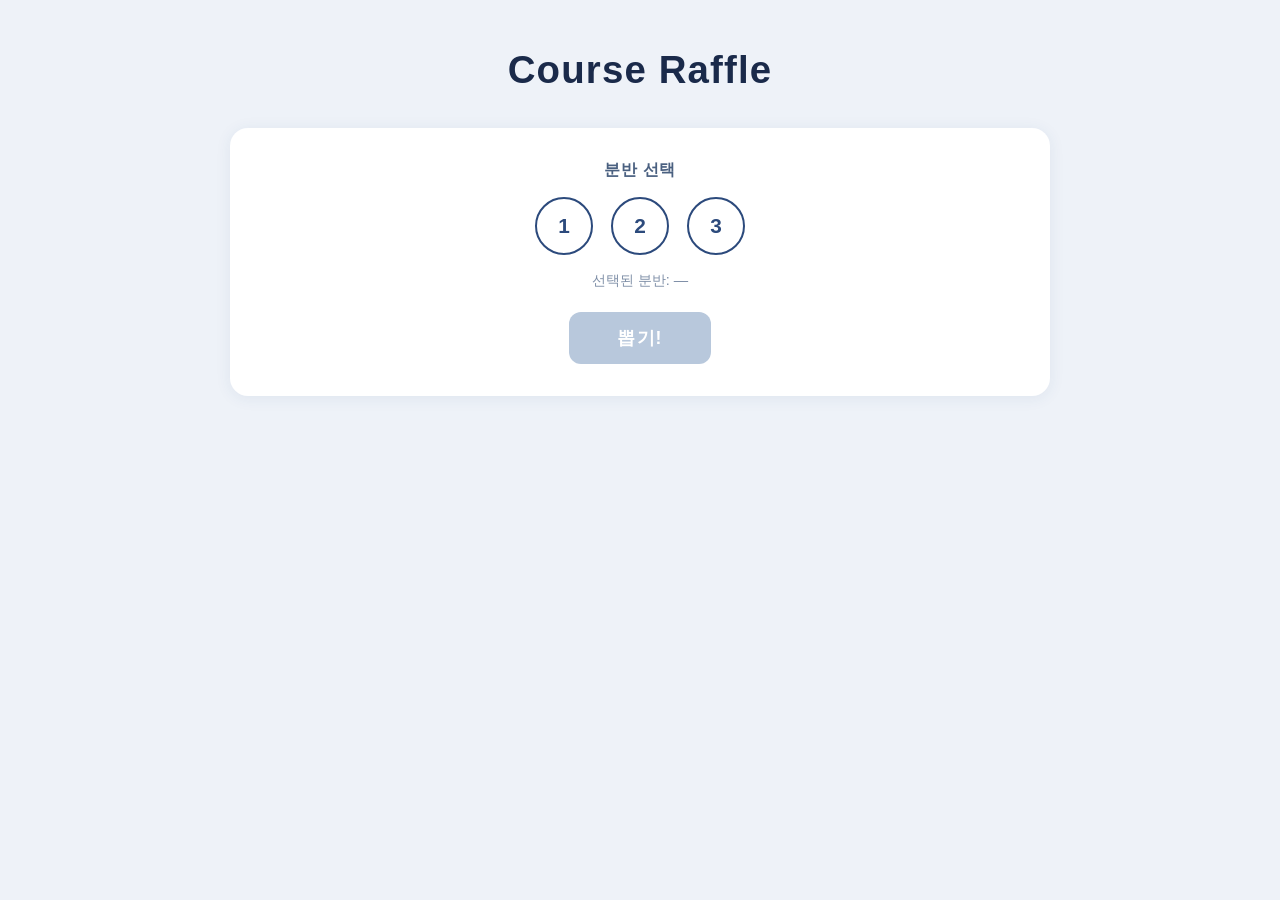
==== index.html @ d4eabc85 "Initial release: Course Raffle Poisson draw app Interactive web app that draws 30 iid Poisson(λ=10) " ====
<!DOCTYPE html>
<html lang="ko">
<head>
  <meta charset="UTF-8">
  <meta name="viewport" content="width=device-width, initial-scale=1.0">
  <title>Course Raffle</title>
  <link rel="stylesheet" href="style.css">
</head>
<body>
  <div class="container">
    <h1>Course Raffle</h1>

    <section class="controls">
      <p class="label">분반 선택</p>
      <div class="section-buttons">
        <button class="section-btn" onclick="selectSection(1)">1</button>
        <button class="section-btn" onclick="selectSection(2)">2</button>
        <button class="section-btn" onclick="selectSection(3)">3</button>
      </div>
      <p class="selected-label" id="selected-label">선택된 분반: —</p>
      <button class="draw-btn" id="draw-btn" onclick="runDraw()" disabled>뽑기!</button>
    </section>

    <section class="cards-section" id="cards-section" style="display:none">
      <h2>분반 <span id="cards-section-num"></span> — 이번 뽑기 결과</h2>
      <div class="card-grid" id="card-grid"></div>
      <div class="summary">
        <span>평균: <strong id="avg-display"></strong></span>
        <button class="export-btn" id="export-btn">CSV 다운로드</button>
      </div>
    </section>

    <section class="history-section" id="history-section" style="display:none">
      <h2>과거 기록 — 분반 <span id="history-section-num"></span></h2>
      <table id="history-table">
        <thead>
          <tr>
            <th>#</th>
            <th>날짜</th>
            <th>평균</th>
          </tr>
        </thead>
        <tbody id="history-body"></tbody>
      </table>
    </section>
  </div>

  <script src="app.js"></script>
</body>
</html>
---- style.css ----
* {
  box-sizing: border-box;
  margin: 0;
  padding: 0;
}

body {
  font-family: 'Apple SD Gothic Neo', 'Malgun Gothic', 'Segoe UI', sans-serif;
  background: #eef2f8;
  color: #1a2a4a;
  min-height: 100vh;
}

.container {
  max-width: 860px;
  margin: 0 auto;
  padding: 48px 20px 64px;
}

h1 {
  font-size: 2.4rem;
  font-weight: 800;
  text-align: center;
  color: #1a2a4a;
  margin-bottom: 36px;
  letter-spacing: 0.03em;
}

h2 {
  font-size: 1.05rem;
  font-weight: 700;
  color: #2c4a7c;
  margin-bottom: 18px;
}

/* ── Controls ───────────────────────────────────────────────────────────── */
.controls {
  background: white;
  border-radius: 18px;
  padding: 32px 28px;
  box-shadow: 0 2px 16px rgba(44, 74, 124, 0.08);
  text-align: center;
  margin-bottom: 28px;
}

.label {
  font-size: 1rem;
  font-weight: 700;
  color: #4a6080;
  margin-bottom: 16px;
  letter-spacing: 0.04em;
}

.section-buttons {
  display: flex;
  justify-content: center;
  gap: 18px;
  margin-bottom: 16px;
}

.section-btn {
  width: 58px;
  height: 58px;
  border-radius: 50%;
  border: 2px solid #2c4a7c;
  background: white;
  color: #2c4a7c;
  font-size: 1.3rem;
  font-weight: 800;
  cursor: pointer;
  transition: all 0.18s ease;
}

.section-btn:hover {
  background: #e8f0ff;
  transform: translateY(-2px);
}

.section-btn.active {
  background: #2c4a7c;
  color: white;
  box-shadow: 0 4px 12px rgba(44, 74, 124, 0.35);
}

.selected-label {
  font-size: 0.9rem;
  color: #8090a8;
  margin-bottom: 22px;
}

.draw-btn {
  background: #2c4a7c;
  color: white;
  border: none;
  border-radius: 12px;
  padding: 14px 48px;
  font-size: 1.1rem;
  font-weight: 800;
  cursor: pointer;
  letter-spacing: 0.06em;
  transition: all 0.18s ease;
}

.draw-btn:hover:not(:disabled) {
  background: #1a3060;
  transform: translateY(-2px);
  box-shadow: 0 6px 16px rgba(44, 74, 124, 0.35);
}

.draw-btn:disabled {
  background: #b8c8dc;
  cursor: not-allowed;
}

/* ── Card grid ──────────────────────────────────────────────────────────── */
.cards-section {
  background: white;
  border-radius: 18px;
  padding: 28px;
  box-shadow: 0 2px 16px rgba(44, 74, 124, 0.08);
  margin-bottom: 28px;
}

.card-grid {
  display: grid;
  grid-template-columns: repeat(6, 1fr);
  gap: 10px;
  margin-bottom: 22px;
}

.card {
  border: 1.5px solid #d0e2f4;
  border-radius: 10px;
  aspect-ratio: 2 / 3;
  display: flex;
  flex-direction: column;
  align-items: center;
  justify-content: center;
  position: relative;
  box-shadow: 0 2px 8px rgba(0, 0, 0, 0.09);
  animation: flipIn 0.45s ease both;
  cursor: default;
  transition: transform 0.15s, box-shadow 0.15s;
}

.card:hover {
  transform: translateY(-3px) scale(1.04);
  box-shadow: 0 6px 16px rgba(44, 74, 124, 0.18);
  z-index: 2;
}

.card-index {
  position: absolute;
  top: 5px;
  left: 7px;
  font-size: 0.6rem;
  color: #a0b4cc;
  font-weight: 600;
}

.card-value {
  font-size: 1.55rem;
  font-weight: 800;
  color: #1a2a4a;
}

@keyframes flipIn {
  from {
    opacity: 0;
    transform: rotateY(90deg) scale(0.85);
  }
  to {
    opacity: 1;
    transform: rotateY(0deg) scale(1);
  }
}

.summary {
  display: flex;
  align-items: center;
  justify-content: space-between;
  padding-top: 18px;
  border-top: 1.5px solid #eef4fc;
}

.summary span {
  font-size: 0.95rem;
  color: #4a6080;
}

.summary strong {
  font-size: 1.25rem;
  font-weight: 800;
  color: #2c4a7c;
  margin-left: 4px;
}

.export-btn {
  background: #eef4ff;
  color: #2c4a7c;
  border: 1.5px solid #b8d0ec;
  border-radius: 8px;
  padding: 8px 18px;
  font-size: 0.88rem;
  font-weight: 600;
  cursor: pointer;
  transition: all 0.15s;
}

.export-btn:hover {
  background: #d8eaff;
}

/* ── History table ──────────────────────────────────────────────────────── */
.history-section {
  background: white;
  border-radius: 18px;
  padding: 28px;
  box-shadow: 0 2px 16px rgba(44, 74, 124, 0.08);
}

#history-table {
  width: 100%;
  border-collapse: collapse;
}

#history-table th {
  text-align: left;
  padding: 10px 16px;
  background: #f0f6ff;
  color: #4a6080;
  font-weight: 700;
  font-size: 0.88rem;
  border-bottom: 2px solid #dce8f8;
}

#history-table td {
  padding: 10px 16px;
  border-bottom: 1px solid #f0f4f8;
  font-size: 0.95rem;
  color: #2a3a56;
}

#history-table tr:last-child td {
  border-bottom: none;
}

#history-table tr:hover td {
  background: #f6faff;
}

/* ── Responsive ─────────────────────────────────────────────────────────── */
@media (max-width: 560px) {
  h1 { font-size: 1.7rem; }
  .card-grid { gap: 6px; }
  .card-value { font-size: 1.2rem; }
  .card-index { font-size: 0.5rem; }
}
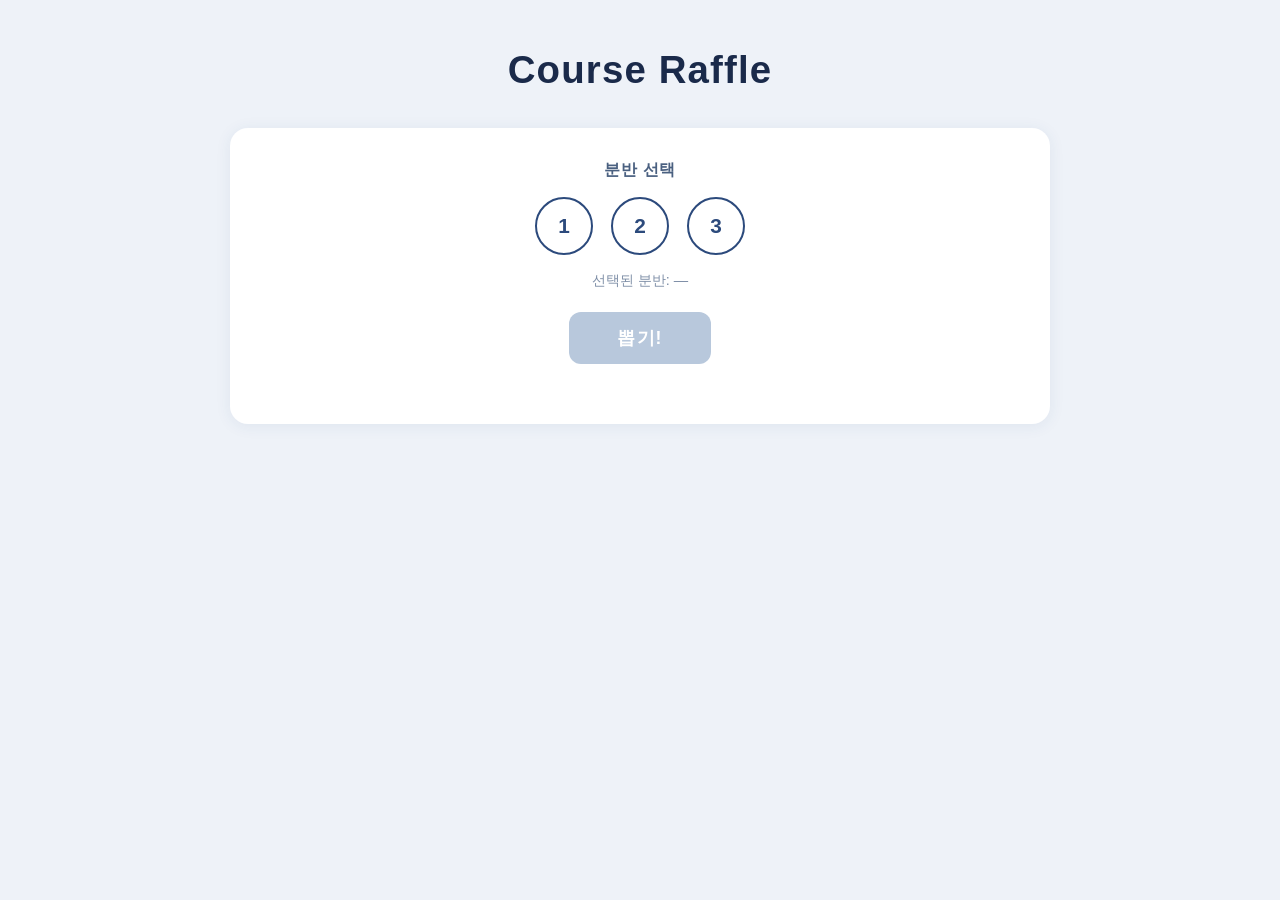
==== commit 1e00be9e: "Add Google Sheets sync on every draw Each 뽑기 POSTs draw results to Apps Script web app, which append" ====
--- a/index.html
+++ b/index.html
@@ -19,6 +19,7 @@
       </div>
       <p class="selected-label" id="selected-label">선택된 분반: —</p>
       <button class="draw-btn" id="draw-btn" onclick="runDraw()" disabled>뽑기!</button>
+      <p class="sync-status" id="sync-status"></p>
     </section>
 
     <section class="cards-section" id="cards-section" style="display:none">
--- a/style.css
+++ b/style.css
@@ -111,6 +111,16 @@
   background: #b8c8dc;
   cursor: not-allowed;
 }
+
+.sync-status {
+  min-height: 1.2em;
+  margin-top: 12px;
+  font-size: 0.85rem;
+  font-weight: 600;
+}
+.sync-status.syncing { color: #8090a8; }
+.sync-status.success { color: #2e7d32; }
+.sync-status.error   { color: #c62828; }
 
 /* ── Card grid ──────────────────────────────────────────────────────────── */
 .cards-section {
